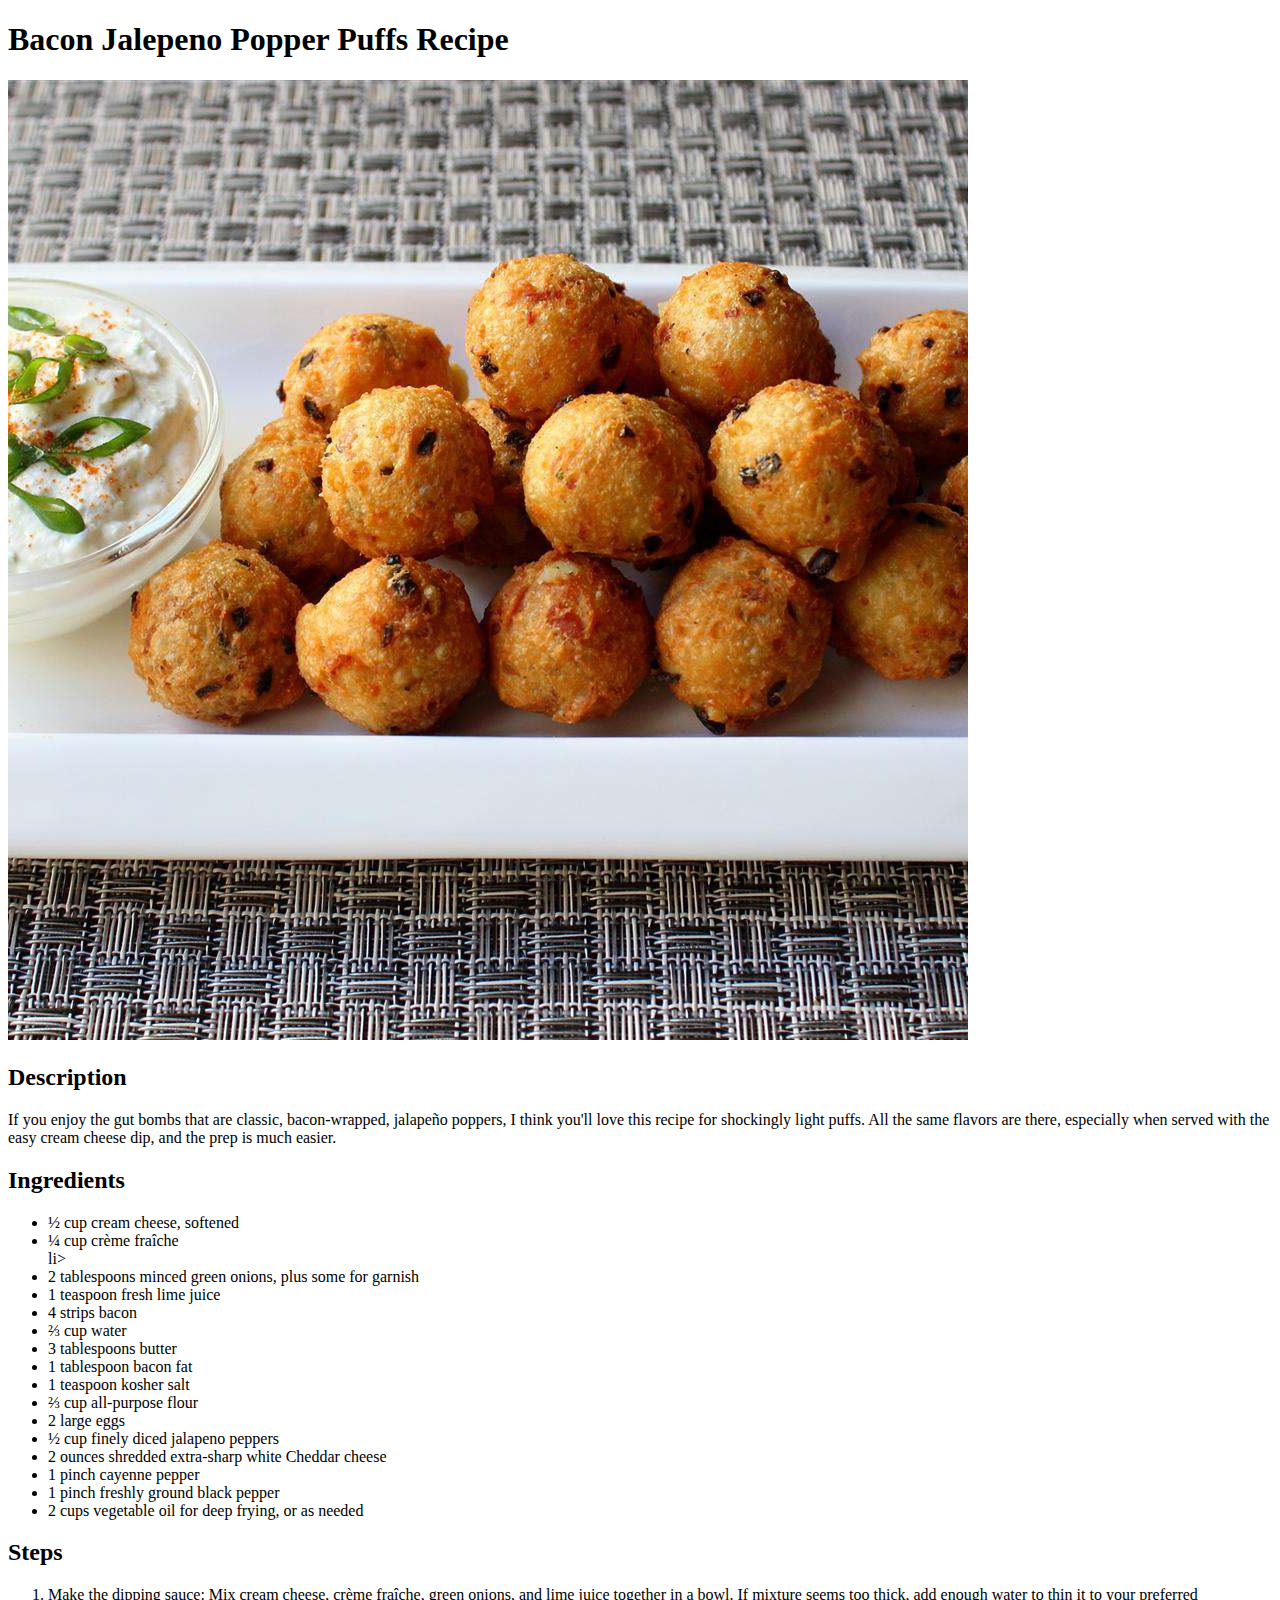
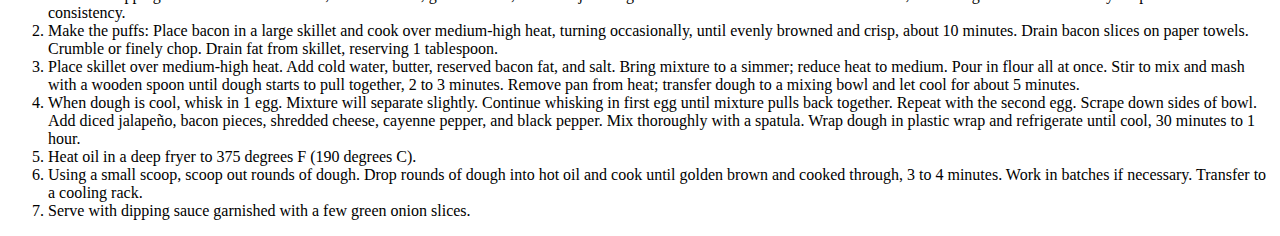
==== recipes/bacon-jalepeno-popper-puffs.html @ 86f40d6a "Add new recipe for Bacon Jalepeno Popper puffs" ====
<!DOCTYPE html>
<html lang="en">
<head>
    <meta charset="UTF-8">
    <meta name="viewport" content="width=device-width, initial-scale=1.0">
    <title>Bacon Jalepeno Popper Puffs</title>
</head>
<body>
    <h1>Bacon Jalepeno Popper Puffs Recipe</h1>
    <img src="../links-and-images/jalepenopuffs.jpg" alt="Jalepeno popper puffs">
    <h2>Description</h2>
    <p>
        If you enjoy the gut bombs that are classic, bacon-wrapped, jalapeño poppers, I think you'll love this recipe for shockingly light puffs. 
        All the same flavors are there, especially when served with the easy cream cheese dip, and the prep is much easier.
    </p>
    <h2>Ingredients</h2>
    <ul>
        <li>½ cup cream cheese, softened</li>
        <li>¼ cup crème fraîche</li>li>
        <li>2 tablespoons minced green onions, plus some for garnish</li>   
        <li>1 teaspoon fresh lime juice</li>   
        <li>4 strips bacon</li>
        <li>⅔ cup water</li>
        <li>3 tablespoons butter</li>
        <li>1 tablespoon bacon fat</li>
        <li>1 teaspoon kosher salt</li>
        <li>⅔ cup all-purpose flour</li>
        <li>2 large eggs</li>
        <li>½ cup finely diced jalapeno peppers</li>
        <li>2 ounces shredded extra-sharp white Cheddar cheese</li>
        <li>1 pinch cayenne pepper</li>
        <li>1 pinch freshly ground black pepper</li>
        <li>2 cups vegetable oil for deep frying, or as needed</li>
    </ul>
    <h2>Steps</h2>
    <ol>
        <li>Make the dipping sauce: Mix cream cheese, crème fraîche, green onions, and lime juice together in a bowl. If mixture seems too thick, add enough water to thin it to your preferred consistency.</li>
        <li>Make the puffs: Place bacon in a large skillet and cook over medium-high heat, turning occasionally, until evenly browned and crisp, about 10 minutes. Drain bacon slices on paper towels. Crumble or finely chop. Drain fat from skillet, reserving 1 tablespoon.</li>
        <li>Place skillet over medium-high heat. Add cold water, butter, reserved bacon fat, and salt. Bring mixture to a simmer; reduce heat to medium. Pour in flour all at once. Stir to mix and mash with a wooden spoon until dough starts to pull together, 2 to 3 minutes. Remove pan from heat; transfer dough to a mixing bowl and let cool for about 5 minutes.</li>
        <li>When dough is cool, whisk in 1 egg. Mixture will separate slightly. Continue whisking in first egg until mixture pulls back together. Repeat with the second egg. Scrape down sides of bowl. Add diced jalapeño, bacon pieces, shredded cheese, cayenne pepper, and black pepper. Mix thoroughly with a spatula. Wrap dough in plastic wrap and refrigerate until cool, 30 minutes to 1 hour.</li>
        <li>Heat oil in a deep fryer to 375 degrees F (190 degrees C).</li>
        <li>Using a small scoop, scoop out rounds of dough. Drop rounds of dough into hot oil and cook until golden brown and cooked through, 3 to 4 minutes. Work in batches if necessary. Transfer to a cooling rack.</li>
        <li>Serve with dipping sauce garnished with a few green onion slices.</li>
    </ol>
</body>
</html>
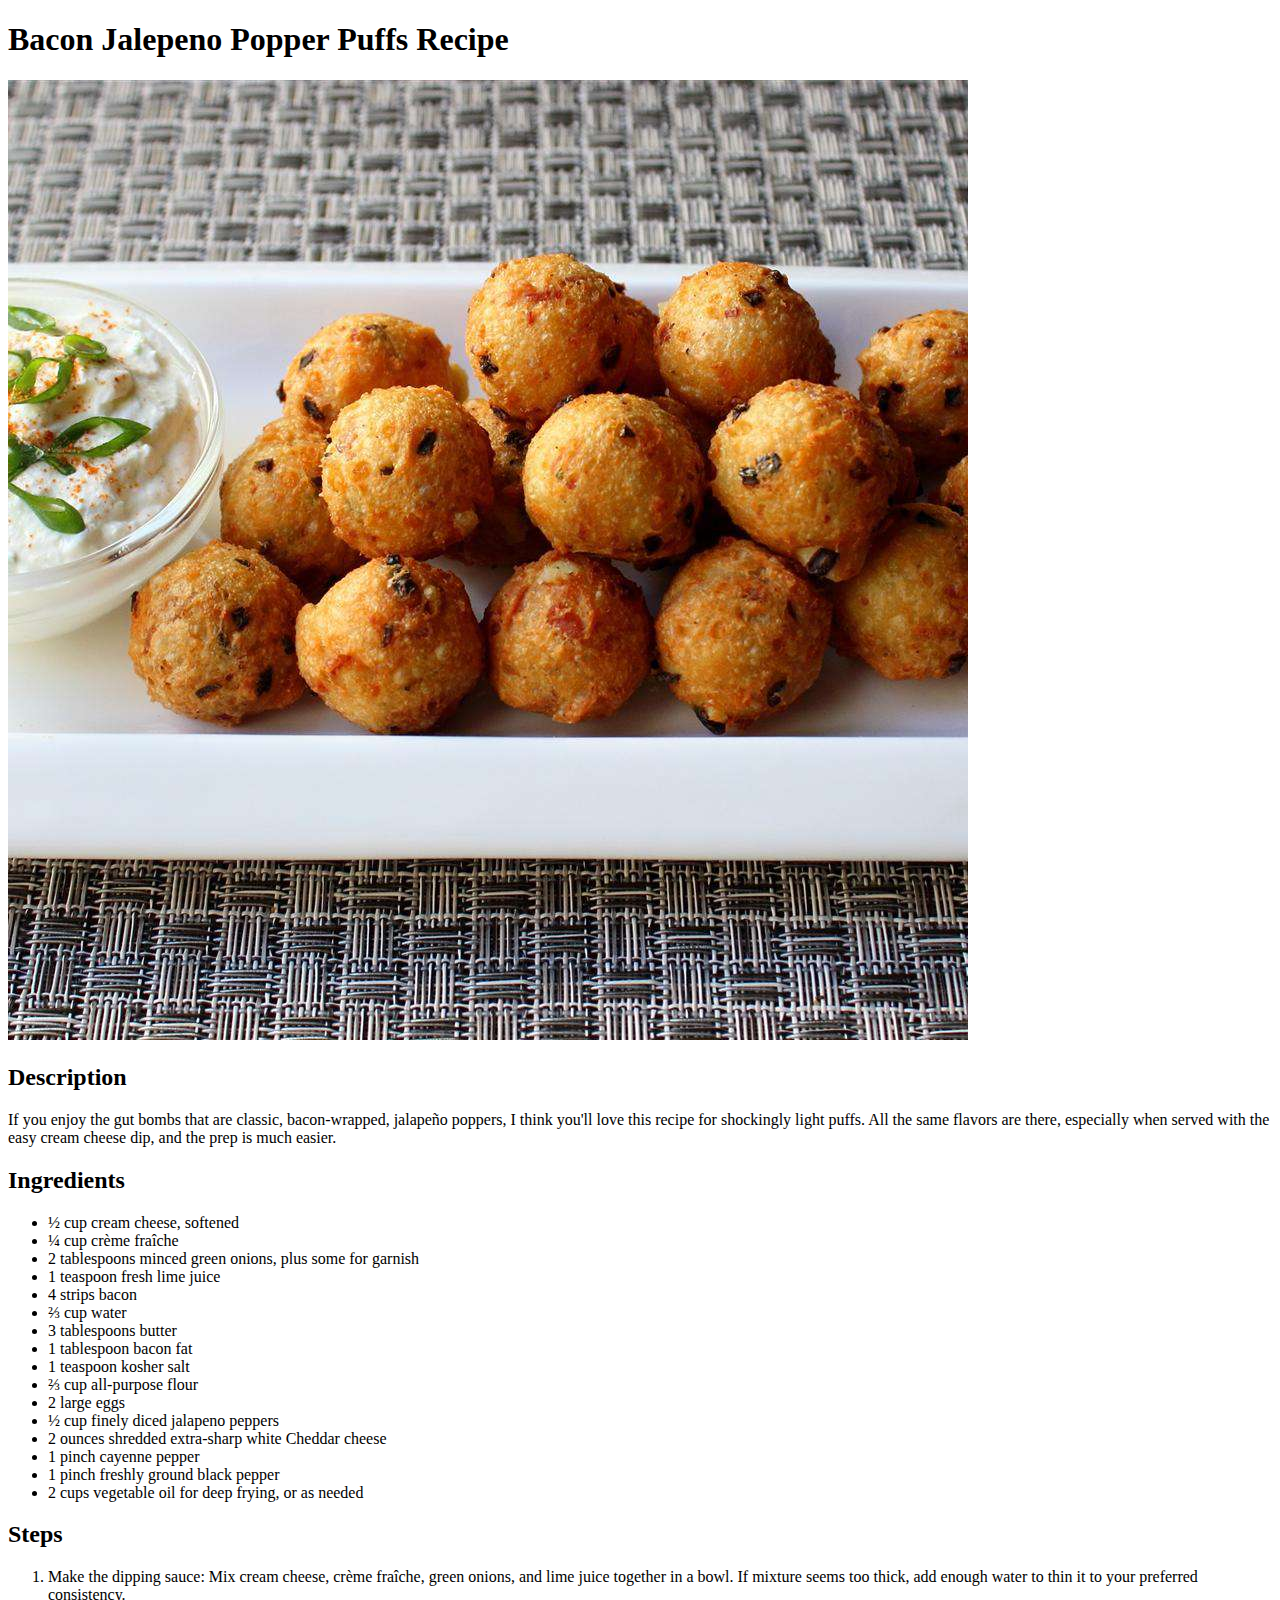
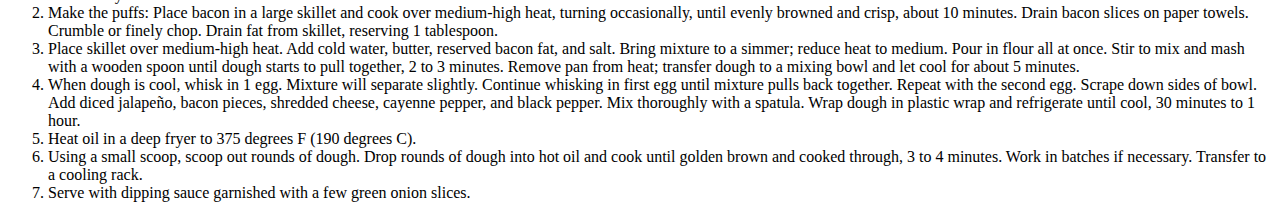
==== commit 04b11fc9: "Fixed broken list in Jalepeno popper recipe" ====
--- a/recipes/bacon-jalepeno-popper-puffs.html
+++ b/recipes/bacon-jalepeno-popper-puffs.html
@@ -16,7 +16,7 @@
     <h2>Ingredients</h2>
     <ul>
         <li>½ cup cream cheese, softened</li>
-        <li>¼ cup crème fraîche</li>li>
+        <li>¼ cup crème fraîche</li>
         <li>2 tablespoons minced green onions, plus some for garnish</li>   
         <li>1 teaspoon fresh lime juice</li>   
         <li>4 strips bacon</li>
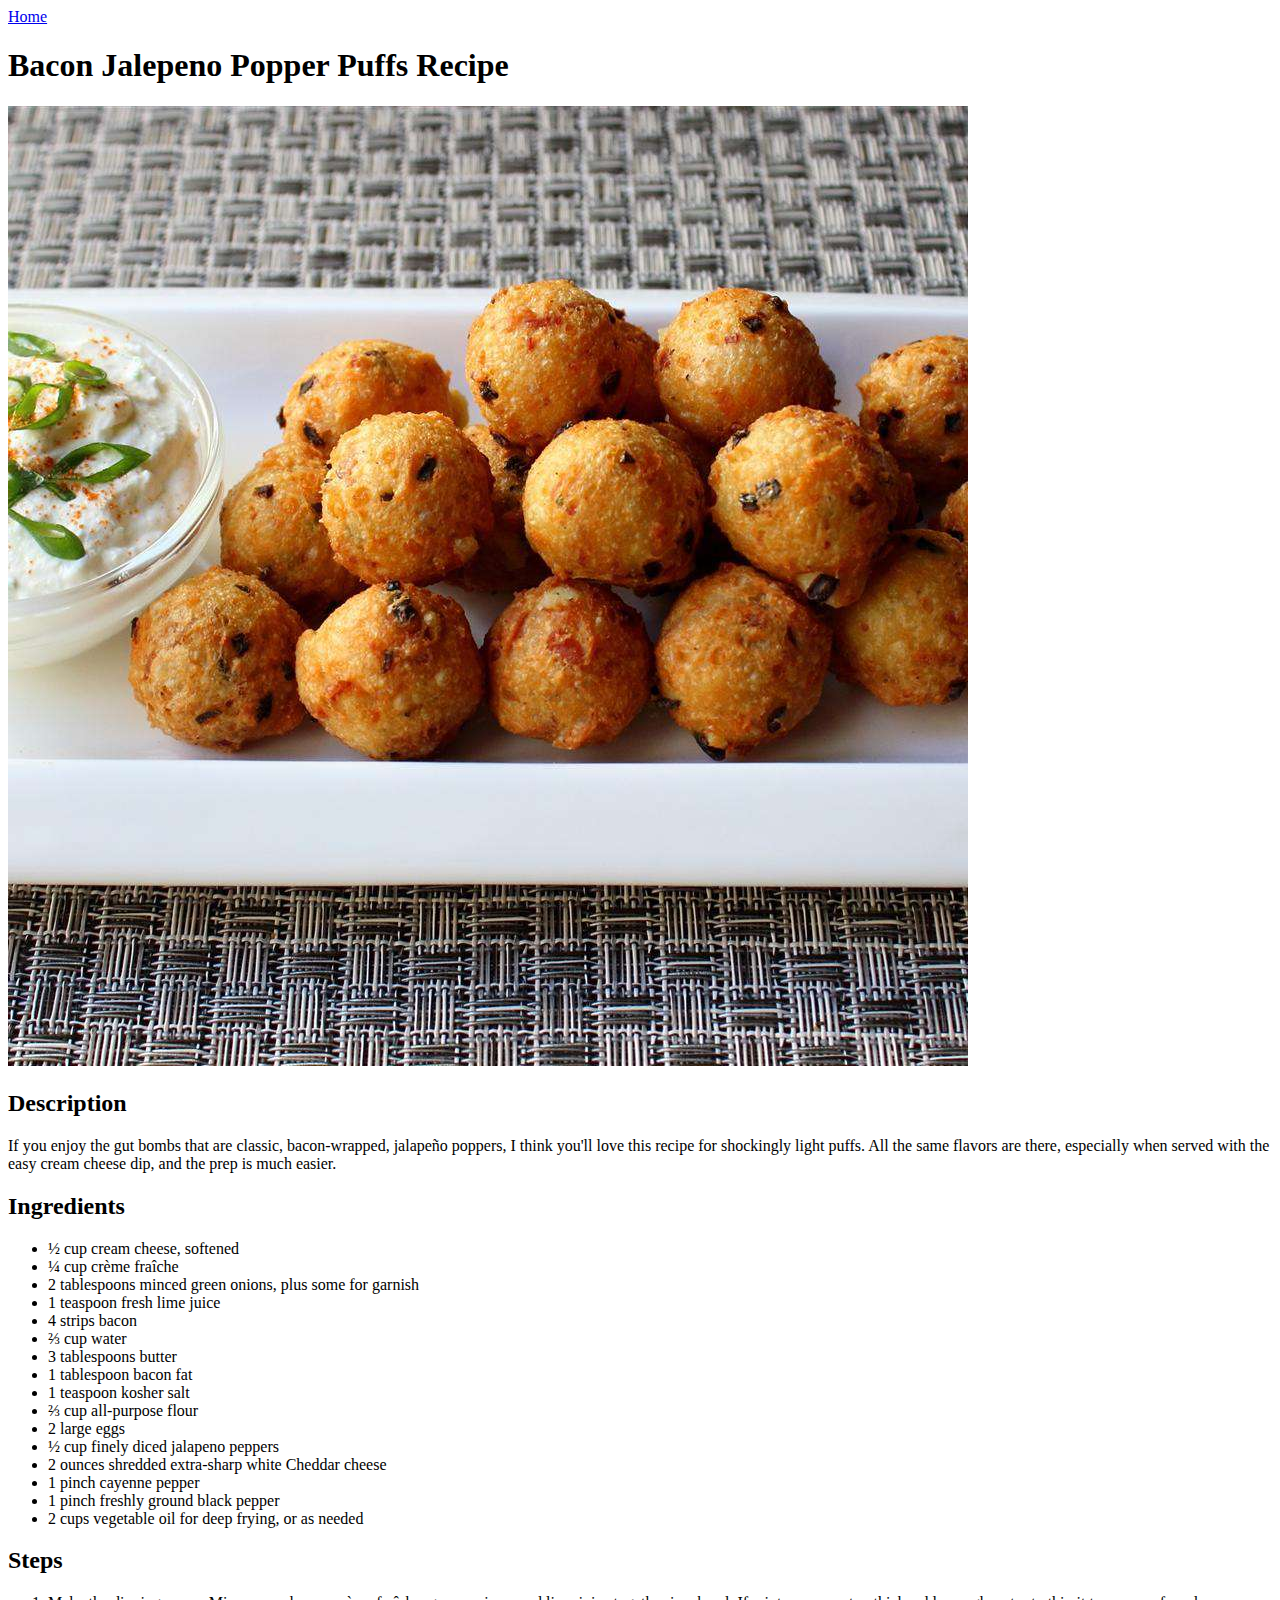
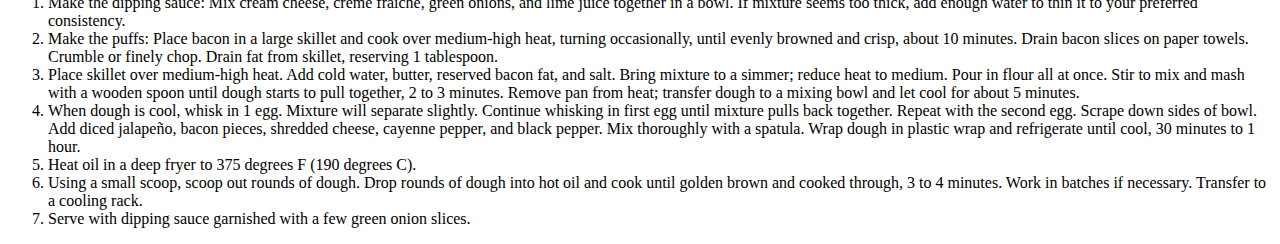
==== commit ea0420a5: "Added home link to jalepeno popper recipe" ====
--- a/recipes/bacon-jalepeno-popper-puffs.html
+++ b/recipes/bacon-jalepeno-popper-puffs.html
@@ -6,6 +6,7 @@
     <title>Bacon Jalepeno Popper Puffs</title>
 </head>
 <body>
+    <a href="../index.html">Home</a>
     <h1>Bacon Jalepeno Popper Puffs Recipe</h1>
     <img src="../links-and-images/jalepenopuffs.jpg" alt="Jalepeno popper puffs">
     <h2>Description</h2>
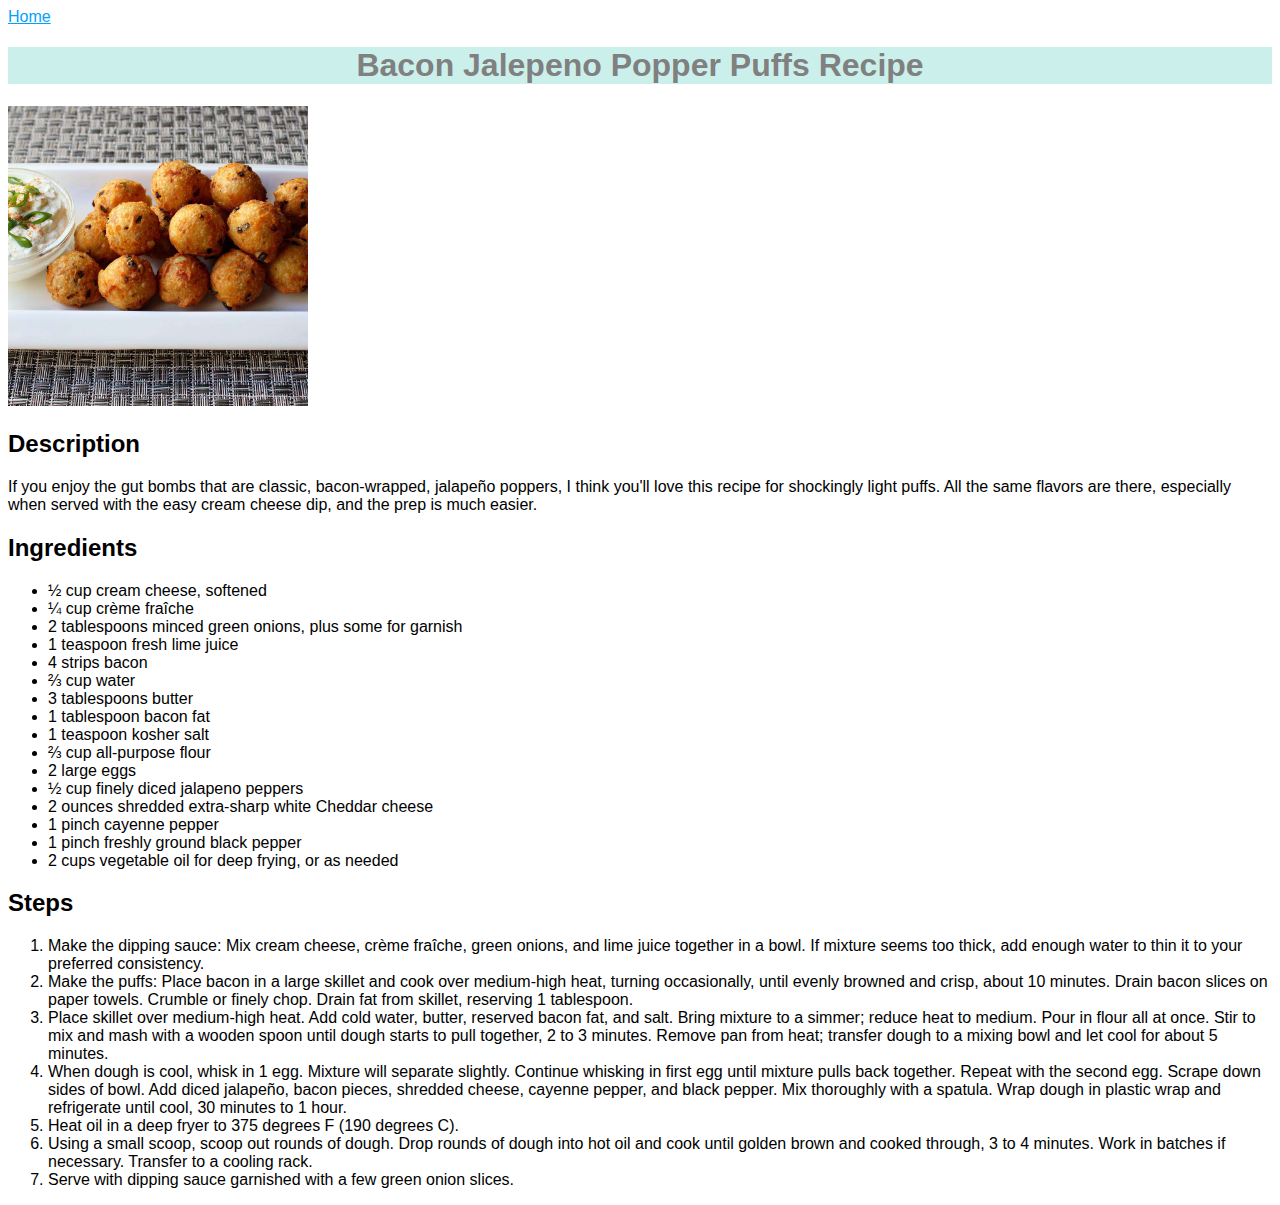
==== commit d5c99ffc: "Added css" ====
--- a/recipes/bacon-jalepeno-popper-puffs.html
+++ b/recipes/bacon-jalepeno-popper-puffs.html
@@ -3,12 +3,13 @@
 <head>
     <meta charset="UTF-8">
     <meta name="viewport" content="width=device-width, initial-scale=1.0">
+    <link rel="stylesheet" href="../styles/styles.css">
     <title>Bacon Jalepeno Popper Puffs</title>
 </head>
 <body>
     <a href="../index.html">Home</a>
-    <h1>Bacon Jalepeno Popper Puffs Recipe</h1>
-    <img src="../links-and-images/jalepenopuffs.jpg" alt="Jalepeno popper puffs">
+    <h1 class="header">Bacon Jalepeno Popper Puffs Recipe</h1>
+    <img class="recipe-photo" src="../links-and-images/jalepenopuffs.jpg" alt="Jalepeno popper puffs">
     <h2>Description</h2>
     <p>
         If you enjoy the gut bombs that are classic, bacon-wrapped, jalapeño poppers, I think you'll love this recipe for shockingly light puffs. 
--- a/styles/styles.css
+++ b/styles/styles.css
@@ -0,0 +1,15 @@
+* {
+    font-family: 'Segoe UI', Tahoma, Geneva, Verdana, sans-serif;
+}
+.header {
+    color: gray;
+    background-color: rgb(203, 240, 235);
+    text-align: center;
+}
+a {
+    color: rgb(0, 162, 255)
+}
+.recipe-photo {
+    height: auto;
+    width: 300px
+}